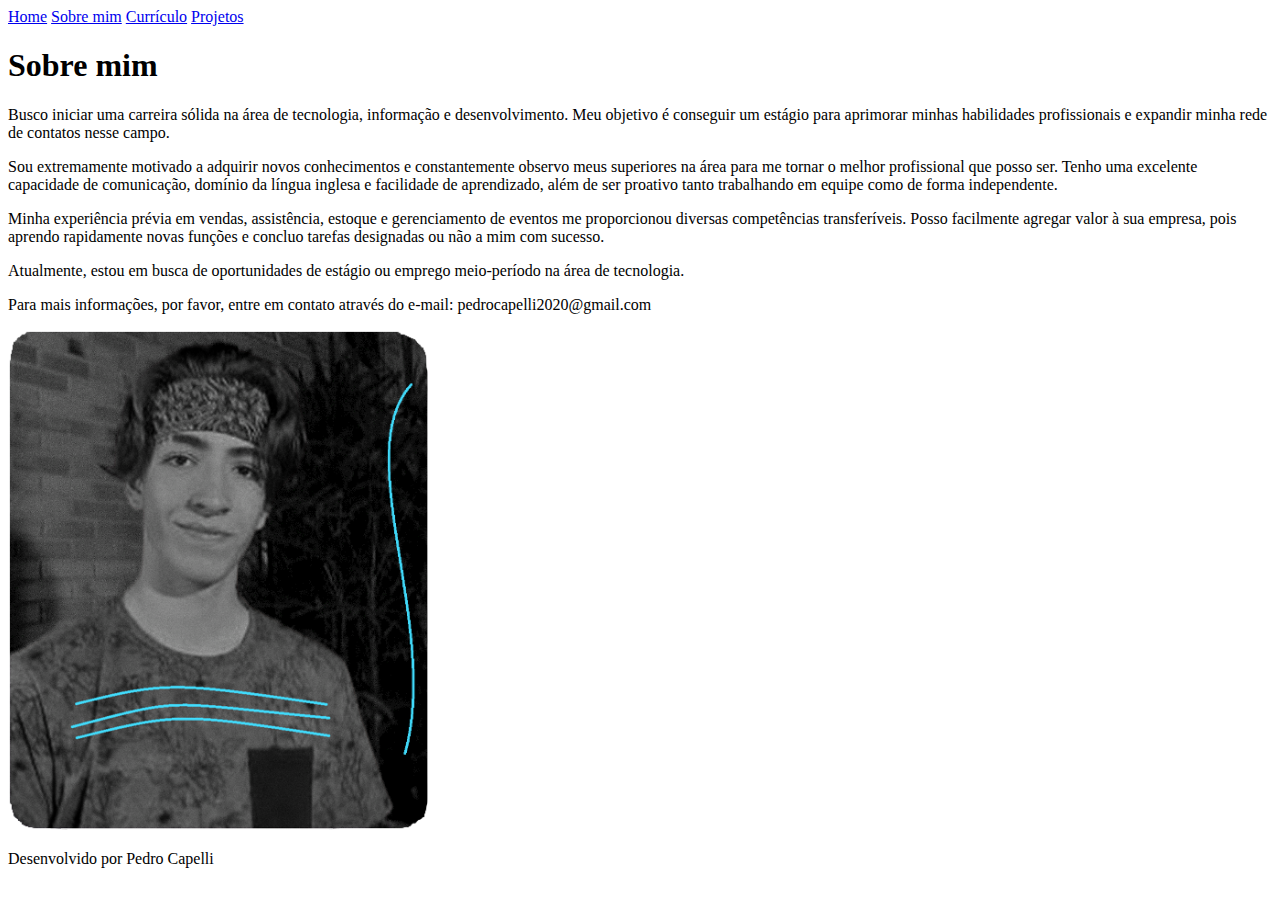
==== about.html @ 26514da4 "adicionando os arquivos do progama inicial" ====
<!DOCTYPE html>
<html lang="pt-br">
<head>
    <meta charset="UTF-8">
    <meta name="viewport" content="width=device-width, initial-scale=1.0">
    <title>Sobre mim</title>
    <link rel="stylesheet" href="./estilos/styles.css">
</head>
<body>
    <header class="cabecalho">
        <nav class="cabecalho__menu">
            <a class="cabecalho__menu__link" href="INDEX.HTML">Home</a>
            <a class="cabecalho__menu__link"href="about.html">Sobre mim</a>
            <a class="cabecalho__menu__link"href="curriculo.html">Currículo</a>
            <a class="cabecalho__menu__link" href="projetos.html">Projetos</a>
        </nav>
    </header>
    <main class="apresentacao">
        <section class="apresentacao__conteudo">
            <h1 class="apresentacao__conteudo__titulo">Sobre mim</h1>
            <p class="apresentacao__conteudo__texto">Busco iniciar uma carreira sólida na área de tecnologia, informação e desenvolvimento. Meu objetivo é conseguir um estágio para aprimorar minhas habilidades profissionais e expandir minha rede de contatos nesse campo.
            </p>
            <p class="apresentacao__conteudo__texto">Sou extremamente motivado a adquirir novos conhecimentos e constantemente observo meus superiores na área para me tornar o melhor profissional que posso ser. Tenho uma excelente capacidade de comunicação, domínio da língua inglesa e facilidade de aprendizado, além de ser proativo tanto trabalhando em equipe como de forma independente.</p>
            <p class="apresentacao__conteudo__texto">Minha experiência prévia em vendas, assistência, estoque e gerenciamento de eventos me proporcionou diversas competências transferíveis. Posso facilmente agregar valor à sua empresa, pois aprendo rapidamente novas funções e concluo tarefas designadas ou não a mim com sucesso.</p>
            <p class="apresentacao__conteudo__texto">Atualmente, estou em busca de oportunidades de estágio ou emprego meio-período na área de tecnologia.</p>
            <p class="apresentacao__conteudo__texto">
                Para mais informações, por favor, entre em contato através do e-mail: pedrocapelli2020@gmail.com
            </p>          
        </section>
        <img class="foto" src="./Assets/minha foto.png" alt="imagem minha" height="500px" width="420px">
    </main>
    <footer class="rodape">
        <p>Desenvolvido por Pedro Capelli</p>
    </footer>
</body>
</html>
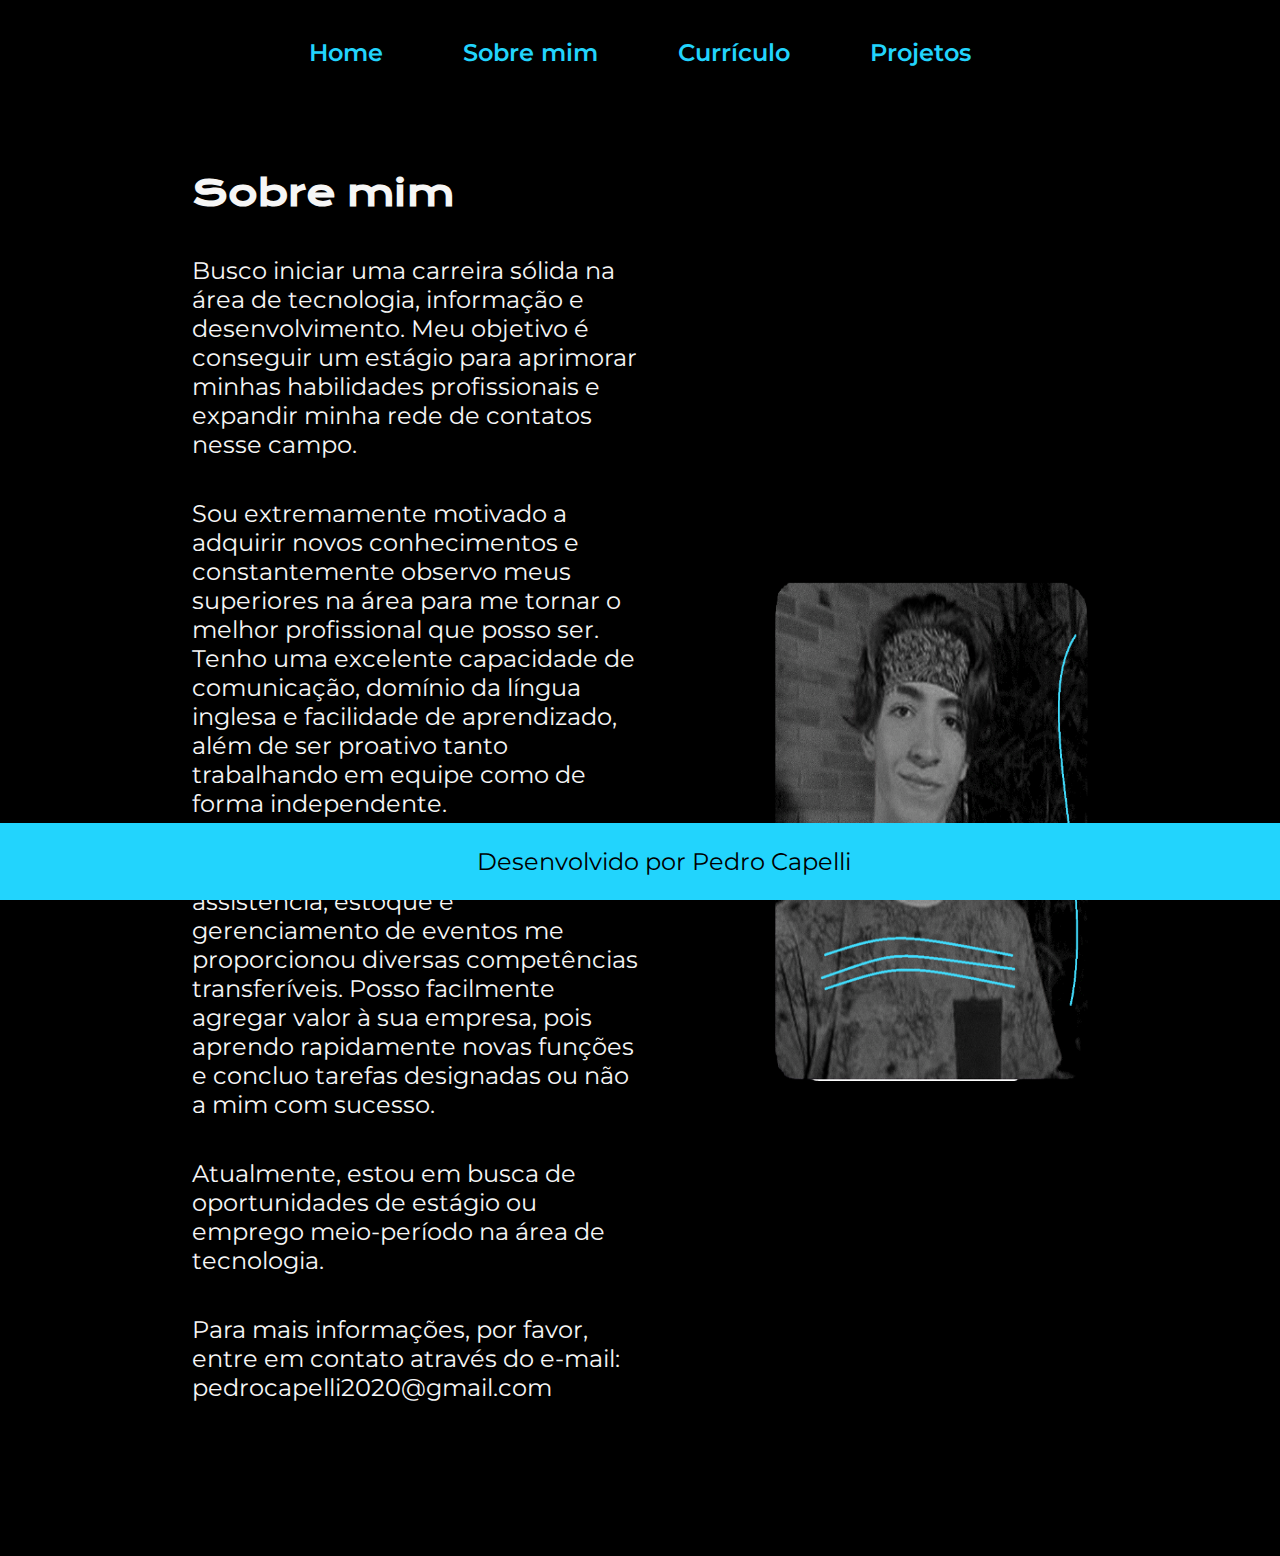
==== commit 7ce3e98b: "Update about.html" ====
--- a/about.html
+++ b/about.html
@@ -4,7 +4,7 @@
     <meta charset="UTF-8">
     <meta name="viewport" content="width=device-width, initial-scale=1.0">
     <title>Sobre mim</title>
-    <link rel="stylesheet" href="./estilos/styles.css">
+    <link rel="Stylesheet" href="./styles/styles.css">
 </head>
 <body>
     <header class="cabecalho">
@@ -33,4 +33,4 @@
         <p>Desenvolvido por Pedro Capelli</p>
     </footer>
 </body>
-</html>+</html>
--- a/styles/styles.css
+++ b/styles/styles.css
@@ -0,0 +1,146 @@
+@import url('https://fonts.googleapis.com/css2?family=Krona+One&display=swap');
+@import url('https://fonts.googleapis.com/css2?family=Montserrat&display=swap');
+@import url('https://fonts.googleapis.com/css2?family=Montserrat:wght@600&display=swap');
+
+:root {
+    --cor-primaria: #000000;
+    --cor-secundaria: #f6f6f6;
+    --cor-terciaria: #22d4fd;
+    --cor-hover: #08333D;
+
+    --fonte-primaria: 'Krona One', sans-serif;
+    --fonte-secundaria: 'Montserrat', 'sans-serif';
+
+}
+
+
+* {
+    margin: 0;
+    padding: 0;
+}
+
+body {
+    box-sizing: border-box;
+    background-color: var(--cor-primaria);
+    color: var(--cor-secundaria);
+}
+
+.cabecalho {
+    padding: 3%
+}
+
+.cabecalho__menu {
+    display: flex;
+    justify-content: center;
+    gap: 80px;
+}
+
+.cabecalho__menu__link {
+    color: var(--cor-terciaria);
+    background-color: var(--cor-primaria);
+    font-family: var(--fonte-secundaria);
+    font-weight: 600;
+    font-size: 24px;
+    text-decoration: none;
+}
+
+.Destaque-titulo{
+    color: var(--cor-terciaria);
+}
+
+.apresentacao{
+    padding: 5% 15%;
+    display: flex;
+    align-items: center;
+    justify-content: space-between;
+}
+
+.apresentacao__conteudo {
+    width: 50%;
+    display: flex;
+    flex-direction: column;
+    gap: 40px;
+    margin-bottom: 90px;
+}
+
+.apresentacao__conteudo__titulo {
+    font-size: 2.25rem;
+    font-family: var(--fonte-primaria);
+}
+
+.apresentacao__conteudo__texto {
+    font-size: 1.5rem;
+    font-family: var(--fonte-secundaria);
+}
+
+.apresentacao__links {
+    display: flex;
+    flex-direction: column;
+    justify-content: space-between;
+    align-items: center;
+    gap: 32px;
+}
+
+.apresentacao__links__titulo {
+    font-family: var(--fonte-primaria);
+    font-weight: 400;
+    font-size: 1.5rem;
+
+}
+
+.apresentacao__links__links {
+    background-color: var(--cor-primaria);
+    width: 50%;
+    text-align: center;
+    border-radius: 8px;
+    border: 2px solid var(--cor-terciaria);
+    font-size: 1.5rem;
+    padding: 21.5px 0;
+    text-decoration: none;
+    color: var(--cor-secundaria);
+    font-family: var(--fonte-secundaria);
+    font-size: 24px;
+    font-weight: 600;
+    display: flex;
+    justify-content: center;
+    gap: 16px;
+    align-items: center;
+}
+
+.apresentacao__links__links:hover {
+    background-color: var(--cor-hover);
+}
+
+.rodape {
+    color: var(--cor-primaria);
+    background-color: var(--cor-terciaria);
+    padding: 24px;
+    text-align: center;
+    font-family: var(--fonte-secundaria);
+    font-size: 1.5rem;
+    font-weight: 400;
+    position: fixed;
+    bottom: 0;
+    width: 100%;
+}
+
+.foto {
+    width: 35%;
+}
+
+@media (max-width: 1200px) {
+    .apresentacao{
+        flex-direction: column-reverse;
+        padding: 5%;
+    }
+
+    .apresentacao__conteudo{
+        width: auto;
+    }
+}
+
+
+
+
+
+
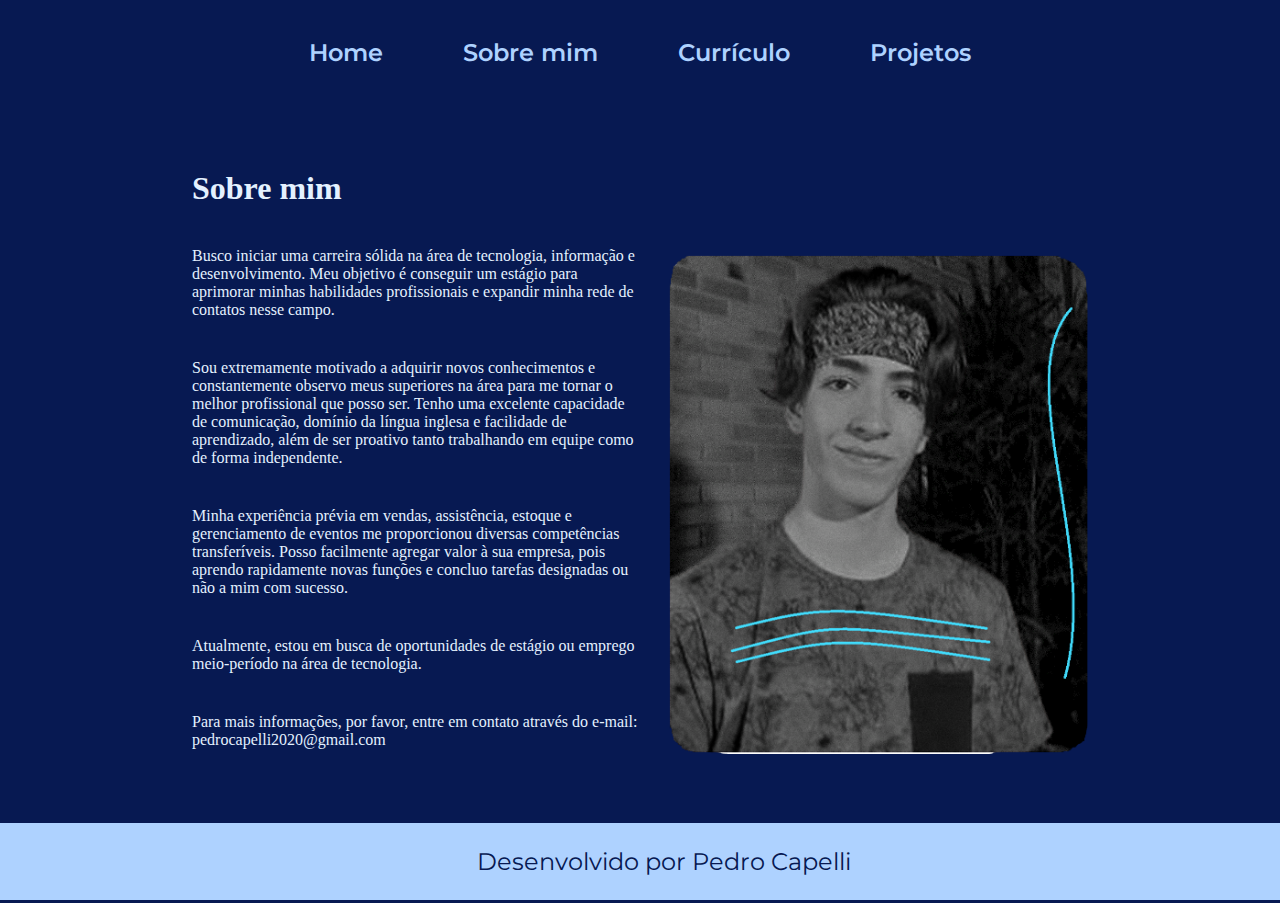
==== commit 27620fa8: "Update about.html" ====
--- a/about.html
+++ b/about.html
@@ -9,10 +9,10 @@
 <body>
     <header class="cabecalho">
         <nav class="cabecalho__menu">
-            <a class="cabecalho__menu__link" href="INDEX.HTML">Home</a>
-            <a class="cabecalho__menu__link"href="about.html">Sobre mim</a>
-            <a class="cabecalho__menu__link"href="curriculo.html">Currículo</a>
-            <a class="cabecalho__menu__link" href="projetos.html">Projetos</a>
+            <a class="cabecalho_menu_link" href="index.html">Home</a>
+            <a class="cabecalho_menu_link"href="about.html">Sobre mim</a>
+            <a class="cabecalho_menu_link"href="curriculo.html">Currículo</a>
+            <a class="cabecalho_menu_link" href="projetos.html">Projetos</a>
         </nav>
     </header>
     <main class="apresentacao">
--- a/styles/styles.css
+++ b/styles/styles.css
@@ -3,10 +3,10 @@
 @import url('https://fonts.googleapis.com/css2?family=Montserrat:wght@600&display=swap');
 
 :root {
-    --cor-primaria: #000000;
-    --cor-secundaria: #f6f6f6;
-    --cor-terciaria: #22d4fd;
-    --cor-hover: #08333D;
+    --cor-primaria: #071952;
+    --cor-secundaria: #E4F1FF;
+    --cor-terciaria: #AED2FF;
+    --cor-hover: #9400FF;
 
     --fonte-primaria: 'Krona One', sans-serif;
     --fonte-secundaria: 'Montserrat', 'sans-serif';
@@ -35,7 +35,7 @@
     gap: 80px;
 }
 
-.cabecalho__menu__link {
+.cabecalho_menu_link {
     color: var(--cor-terciaria);
     background-color: var(--cor-primaria);
     font-family: var(--fonte-secundaria);
@@ -63,12 +63,12 @@
     margin-bottom: 90px;
 }
 
-.apresentacao__conteudo__titulo {
+.apresentacao_conteudo_titulo {
     font-size: 2.25rem;
     font-family: var(--fonte-primaria);
 }
 
-.apresentacao__conteudo__texto {
+.apresentacao_conteudo_texto {
     font-size: 1.5rem;
     font-family: var(--fonte-secundaria);
 }
@@ -81,14 +81,14 @@
     gap: 32px;
 }
 
-.apresentacao__links__titulo {
+.apresentacao_links_titulo {
     font-family: var(--fonte-primaria);
     font-weight: 400;
     font-size: 1.5rem;
 
 }
 
-.apresentacao__links__links {
+.apresentacao_links_links {
     background-color: var(--cor-primaria);
     width: 50%;
     text-align: center;
@@ -107,7 +107,7 @@
     align-items: center;
 }
 
-.apresentacao__links__links:hover {
+.apresentacao_links_links:hover {
     background-color: var(--cor-hover);
 }
 
@@ -123,24 +123,3 @@
     bottom: 0;
     width: 100%;
 }
-
-.foto {
-    width: 35%;
-}
-
-@media (max-width: 1200px) {
-    .apresentacao{
-        flex-direction: column-reverse;
-        padding: 5%;
-    }
-
-    .apresentacao__conteudo{
-        width: auto;
-    }
-}
-
-
-
-
-
-
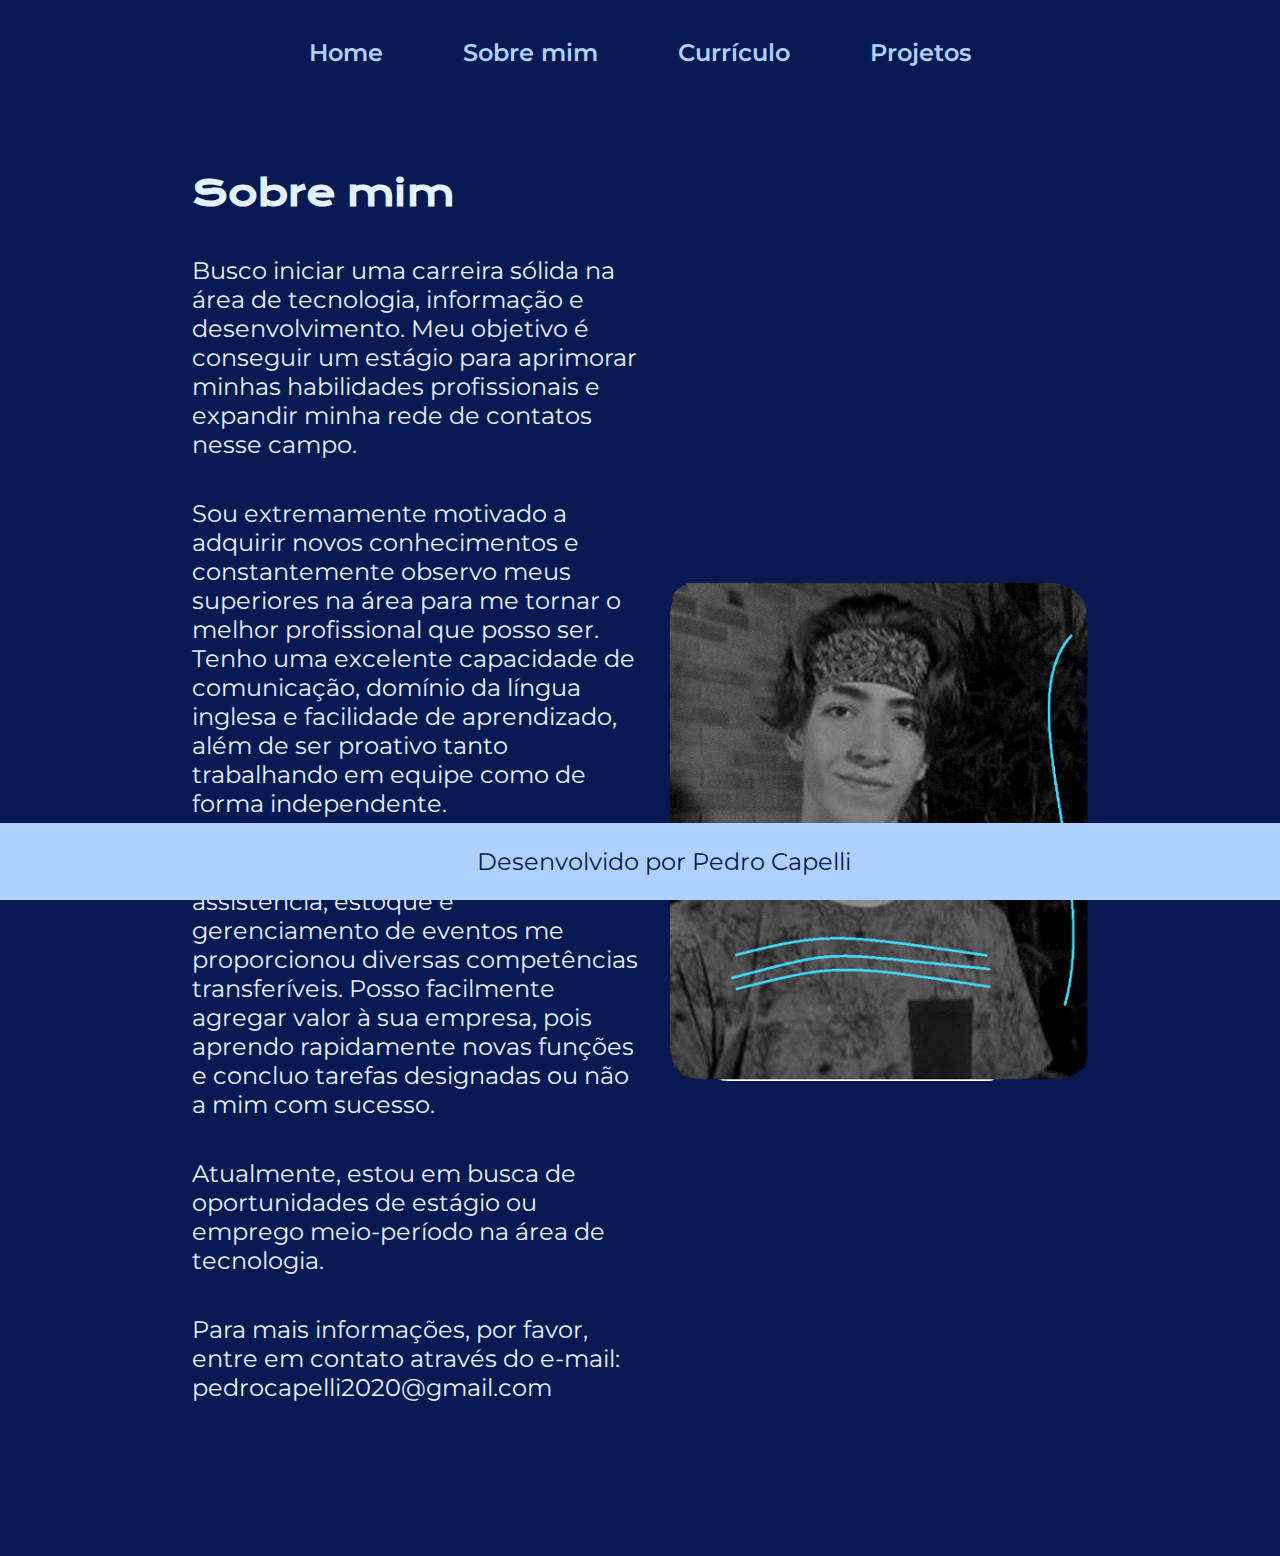
==== commit 83813e7e: "Update about.html" ====
--- a/about.html
+++ b/about.html
@@ -17,13 +17,13 @@
     </header>
     <main class="apresentacao">
         <section class="apresentacao__conteudo">
-            <h1 class="apresentacao__conteudo__titulo">Sobre mim</h1>
-            <p class="apresentacao__conteudo__texto">Busco iniciar uma carreira sólida na área de tecnologia, informação e desenvolvimento. Meu objetivo é conseguir um estágio para aprimorar minhas habilidades profissionais e expandir minha rede de contatos nesse campo.
+            <h1 class="apresentacao_conteudo_titulo">Sobre mim</h1>
+            <p class="apresentacao_conteudo_texto">Busco iniciar uma carreira sólida na área de tecnologia, informação e desenvolvimento. Meu objetivo é conseguir um estágio para aprimorar minhas habilidades profissionais e expandir minha rede de contatos nesse campo.
             </p>
-            <p class="apresentacao__conteudo__texto">Sou extremamente motivado a adquirir novos conhecimentos e constantemente observo meus superiores na área para me tornar o melhor profissional que posso ser. Tenho uma excelente capacidade de comunicação, domínio da língua inglesa e facilidade de aprendizado, além de ser proativo tanto trabalhando em equipe como de forma independente.</p>
-            <p class="apresentacao__conteudo__texto">Minha experiência prévia em vendas, assistência, estoque e gerenciamento de eventos me proporcionou diversas competências transferíveis. Posso facilmente agregar valor à sua empresa, pois aprendo rapidamente novas funções e concluo tarefas designadas ou não a mim com sucesso.</p>
-            <p class="apresentacao__conteudo__texto">Atualmente, estou em busca de oportunidades de estágio ou emprego meio-período na área de tecnologia.</p>
-            <p class="apresentacao__conteudo__texto">
+            <p class="apresentacao_conteudo_texto">Sou extremamente motivado a adquirir novos conhecimentos e constantemente observo meus superiores na área para me tornar o melhor profissional que posso ser. Tenho uma excelente capacidade de comunicação, domínio da língua inglesa e facilidade de aprendizado, além de ser proativo tanto trabalhando em equipe como de forma independente.</p>
+            <p class="apresentacao_conteudo_texto">Minha experiência prévia em vendas, assistência, estoque e gerenciamento de eventos me proporcionou diversas competências transferíveis. Posso facilmente agregar valor à sua empresa, pois aprendo rapidamente novas funções e concluo tarefas designadas ou não a mim com sucesso.</p>
+            <p class="apresentacao_conteudo_texto">Atualmente, estou em busca de oportunidades de estágio ou emprego meio-período na área de tecnologia.</p>
+            <p class="apresentacao_conteudo_texto">
                 Para mais informações, por favor, entre em contato através do e-mail: pedrocapelli2020@gmail.com
             </p>          
         </section>
